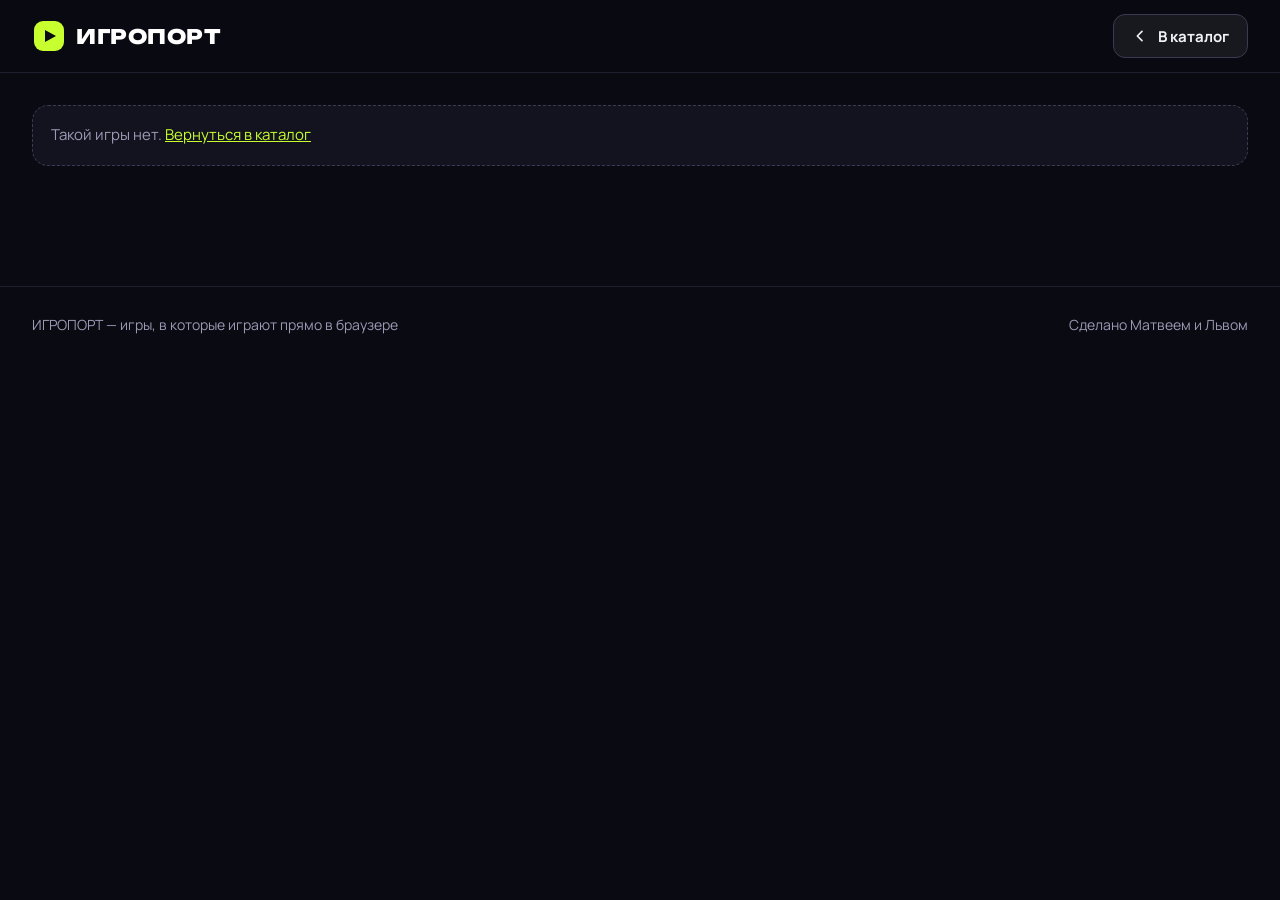
==== site/game.html @ 037b3f94 "Игропорт: MVP портала и скрипт настройки сервера Статичный портал по макету (каталог, поиск, фильтры" ====
<!doctype html>
<html lang="ru">
<head>
<meta charset="utf-8">
<meta name="viewport" content="width=device-width,initial-scale=1,viewport-fit=cover">
<meta name="theme-color" content="#0A0A12">
<title>Игра — Игропорт</title>
<link rel="icon" href="favicon.svg" type="image/svg+xml">
<link rel="preconnect" href="https://fonts.googleapis.com">
<link rel="preconnect" href="https://fonts.gstatic.com" crossorigin>
<link rel="stylesheet" href="https://fonts.googleapis.com/css2?family=Unbounded:wght@500;700;800&family=Manrope:wght@400;500;600;700;800&display=swap">
<link rel="stylesheet" href="css/style.css">
</head>
<body data-page="game">
<header class="top">
  <div class="wrap">
    <a class="logo" href="./"><svg width="34" height="34" viewBox="0 0 34 34" aria-hidden="true"><rect x="2" y="2" width="30" height="30" rx="9" fill="#C8FF2E"/><path d="M13 11l11 6-11 6z" fill="#0A0A12"/></svg>ИГРОПОРТ</a>
    <span class="grow"></span>
    <a class="btn ghost sm" href="./#catalog"><svg width="16" height="16" viewBox="0 0 24 24" fill="none" stroke="#F2F2F7" stroke-width="2.4" stroke-linecap="round" stroke-linejoin="round" aria-hidden="true"><path d="M15 5l-7 7 7 7"/></svg>В каталог</a>
  </div>
</header>
<main class="wrap game" id="game"></main>
<footer class="foot">
  <div class="wrap"><span>ИГРОПОРТ — игры, в которые играют прямо в браузере</span><span>Сделано Матвеем и Львом</span></div>
</footer>
<script src="js/art.js"></script>
<script src="js/app.js"></script>
</body>
</html>
---- site/css/style.css ----
:root{
  --bg:#0A0A12; --surface:#13131F; --surface2:#151522; --line:#23233A; --line2:#3A3A52;
  --text:#F2F2F7; --text2:#CFCFE0; --muted:#9A9AB5; --soft:#B4B4CC;
  --lime:#C8FF2E; --violet:#7C5CFF; --pink:#FF3D9A; --cyan:#2EE6FF;
  --ease:cubic-bezier(.2,.8,.2,1);
  --display:"Unbounded",system-ui,sans-serif; --body:"Manrope",system-ui,sans-serif;
}
*{box-sizing:border-box}
html{scroll-behavior:smooth}
body{margin:0;background:var(--bg);color:var(--text);font-family:var(--body);overflow-x:hidden;-webkit-font-smoothing:antialiased}
a{color:var(--lime)}
button{font:inherit}
.wrap{max-width:1280px;margin:0 auto;padding:0 32px}
@media (max-width:640px){.wrap{padding:0 16px}}

/* шапка */
.top{position:sticky;top:0;z-index:20;background:rgba(10,10,18,.82);backdrop-filter:blur(14px);-webkit-backdrop-filter:blur(14px);border-bottom:1px solid #1F1F30}
.top .wrap{display:flex;align-items:center;gap:28px;padding-top:14px;padding-bottom:14px}
.logo{display:flex;align-items:center;gap:10px;text-decoration:none;color:#fff;font-family:var(--display);font-weight:800;font-size:20px;letter-spacing:.5px}
.nav{display:flex;gap:22px;font-weight:600;font-size:15px}
.nav a{color:var(--soft);text-decoration:none;transition:color .2s}
.nav a:hover{color:#fff}
.grow{flex:1 1 auto}
.search{display:flex;align-items:center;gap:8px;background:var(--surface2);border:1px solid #262638;border-radius:12px;padding:0 14px;height:44px;width:260px}
.search input{background:transparent;border:none;outline:none;color:var(--text);font:inherit;font-size:15px;width:100%}
.sr{position:absolute;width:1px;height:1px;overflow:hidden;clip:rect(0 0 0 0)}
@media (max-width:820px){.nav,.search{display:none}}

/* кнопки */
.btn{display:inline-flex;align-items:center;justify-content:center;gap:10px;height:56px;padding:0 28px;border-radius:16px;border:none;background:var(--lime);color:var(--bg);text-decoration:none;font-weight:800;font-size:17px;cursor:pointer;transition:transform .2s,box-shadow .2s,background .2s}
.btn:hover{transform:translateY(-2px);box-shadow:0 10px 30px -8px rgba(200,255,46,.6)}
.btn:active{transform:none;transform:scale(.97)}
.btn.sm{height:44px;padding:0 18px;font-size:15px;border-radius:12px}
.btn.ghost{background:rgba(255,255,255,.06);border:1px solid var(--line2);color:var(--text);font-weight:700}
.btn.ghost:hover{background:rgba(255,255,255,.12);box-shadow:none}
.btn.icon{width:56px;padding:0}
.btn:focus-visible,.chip:focus-visible,.card:focus-visible,.dot:focus-visible{outline:3px solid var(--cyan);outline-offset:3px}

/* герой */
.hero{position:relative;height:580px;overflow:hidden;border-bottom:1px solid #1F1F30}
.hero-art{position:absolute;inset:0}
.hero-art svg{position:absolute;inset:0;width:100%;height:100%}
.hero-shade{position:absolute;inset:0;background:linear-gradient(90deg,rgba(10,10,18,.96) 0%,rgba(10,10,18,.7) 40%,rgba(10,10,18,0) 70%)}
.hero-in{position:relative;height:100%;display:flex;flex-direction:column;justify-content:center}
.hero-copy{display:flex;flex-direction:column;gap:18px;max-width:560px}
.badge{align-self:flex-start;font-size:12px;font-weight:800;letter-spacing:1.5px;text-transform:uppercase;color:var(--bg);padding:6px 12px;border-radius:999px}
.hero h1{margin:0;font-family:var(--display);font-weight:800;font-size:64px;line-height:1.02;letter-spacing:-1px}
.hero p{margin:0;font-size:19px;line-height:1.5;color:var(--text2)}
.tags{display:flex;gap:8px;flex-wrap:wrap}
.tag{font-size:13px;font-weight:600;color:var(--text2);border:1px solid var(--line2);padding:5px 12px;border-radius:999px}
.row{display:flex;gap:12px;flex-wrap:wrap;align-items:center}
.dots{position:absolute;left:0;right:0;bottom:26px}
.dots .wrap{display:flex;justify-content:flex-start;align-items:center;gap:4px;height:auto}
.dot{width:44px;height:44px;border:none;background:transparent;padding:0;cursor:pointer;display:flex;align-items:center}
.dot span{display:block;height:6px;width:14px;border-radius:3px;background:#4A4A66;transition:width .4s var(--ease),background .4s}
.dot.on span{width:40px;background:var(--lime)}
.ash{position:absolute;width:4px;height:4px;border-radius:50%;background:#FFB27A;opacity:0;animation:ash 7s linear infinite}
@media (max-width:820px){.hero{height:540px}.dots{bottom:12px}.hero h1{font-size:40px}.hero p{font-size:17px}.hero-shade{background:linear-gradient(0deg,rgba(10,10,18,.97) 30%,rgba(10,10,18,.2) 100%)}.hero-in{justify-content:flex-end;padding-bottom:84px}}

/* бегущая строка */
.ticker{background:var(--lime);color:var(--bg);overflow:hidden;white-space:nowrap;padding:12px 0;font-family:var(--display);font-weight:700;font-size:15px}
.ticker div{display:inline-flex;gap:40px;animation:marquee 28s linear infinite}

/* каталог */
.section{padding-top:72px;padding-bottom:40px;display:flex;flex-direction:column;gap:28px}
.head{display:flex;align-items:flex-end;justify-content:space-between;gap:20px;flex-wrap:wrap}
.kicker{font-size:13px;font-weight:700;letter-spacing:2px;color:var(--lime);text-transform:uppercase}
h2{margin:0;font-family:var(--display);font-weight:700;font-size:40px;letter-spacing:-.5px}
@media (max-width:640px){h2{font-size:28px}}
.chips{display:flex;gap:8px;flex-wrap:wrap}
.chip{height:44px;padding:0 18px;border-radius:999px;border:1px solid var(--line2);background:transparent;color:var(--text);font-weight:700;font-size:15px;cursor:pointer;transition:background .2s,color .2s,border-color .2s}
.chip:hover{border-color:var(--lime)}
.chip.on{background:var(--lime);color:var(--bg);border-color:var(--lime)}
.grid{display:grid;grid-template-columns:repeat(auto-fill,minmax(280px,1fr));gap:24px}
.card{display:flex;flex-direction:column;text-decoration:none;color:var(--text);background:var(--surface);border:1px solid var(--line);border-radius:22px;overflow:hidden;transition:transform .4s var(--ease),box-shadow .4s,border-color .4s;animation:rise .7s var(--ease) both}
.card:hover{transform:translateY(-10px) rotate(-.5deg);box-shadow:0 24px 60px -18px rgba(200,255,46,.4);border-color:var(--lime)}
.cov{position:relative;aspect-ratio:16/10;overflow:hidden}
.cov .art{position:absolute;inset:0;transition:transform .7s var(--ease)}
.cov svg{width:100%;height:100%;display:block}
.card:hover .art{transform:scale(1.08)}
.cov .badge{position:absolute;top:12px;left:12px}
.playchip{position:absolute;right:12px;bottom:12px;display:flex;align-items:center;gap:6px;background:var(--bg);color:var(--lime);font-weight:800;font-size:14px;padding:8px 14px;border-radius:999px;opacity:0;transform:translateY(10px);transition:opacity .3s,transform .3s}
.card:hover .playchip{opacity:1;transform:none}
@media (hover:none){.playchip{opacity:1;transform:none}}
.card-body{padding:18px 20px 20px;display:flex;flex-direction:column;gap:10px}
.card-title{display:flex;align-items:center;justify-content:space-between;gap:8px}
.card h3{margin:0;font-family:var(--display);font-weight:700;font-size:20px}
.card .genre{font-size:13px;color:var(--muted);font-weight:600}
.card p{margin:0;font-size:15px;line-height:1.5;color:var(--soft)}
.meta{display:flex;align-items:center;gap:12px;margin-top:4px;color:var(--muted);font-size:13px;font-weight:600}
.soon-art{width:100%;height:100%;display:flex;align-items:center;justify-content:center;background:repeating-linear-gradient(45deg,#161625 0 14px,#1B1B2E 14px 28px)}
.empty{color:var(--muted);font-size:16px;padding:24px 0}

/* авторам */
.authors{position:relative;overflow:hidden;border-radius:32px;background:var(--violet);padding:56px 48px;display:flex;flex-direction:column;gap:32px}
.authors h2{color:#fff;font-weight:800;font-size:44px;line-height:1.05}
.authors p{margin:0;font-size:18px;line-height:1.5;color:#F1ECFF;max-width:640px}
.authors .kicker{color:var(--bg)}
.steps{display:grid;grid-template-columns:repeat(auto-fit,minmax(220px,1fr));gap:16px;position:relative}
.step{background:var(--bg);border:1px solid #2A2A40;border-radius:20px;padding:22px;display:flex;flex-direction:column;gap:8px;transition:transform .3s,border-color .3s}
.step:hover{transform:translateY(-6px);border-color:var(--lime)}
.step b{font-family:var(--display);font-weight:800;font-size:28px;color:var(--lime)}
.step strong{font-size:18px}
.step span{font-size:15px;color:var(--soft);line-height:1.5}
.blob{position:absolute;right:-40px;bottom:-60px;opacity:.22;animation:spin 24s linear infinite}
.soon-msg{font-weight:700;color:#fff;min-height:1.5em}
@media (max-width:640px){.authors{padding:36px 22px;border-radius:24px}.authors h2{font-size:30px}}

.foot{border-top:1px solid #1F1F30;margin-top:40px}
.foot .wrap{padding-top:28px;padding-bottom:28px;display:flex;gap:20px;justify-content:space-between;flex-wrap:wrap;color:var(--muted);font-size:14px}

/* страница игры */
.game{padding-top:32px;padding-bottom:80px;display:flex;flex-direction:column;gap:36px}
.split{display:flex;flex-wrap:wrap;gap:32px;align-items:flex-start}
.split .main{flex:999 1 640px;min-width:0;display:flex;flex-direction:column;gap:16px}
.split .side{flex:1 1 320px;min-width:0;display:flex;flex-direction:column;gap:18px}
.player{position:relative;aspect-ratio:16/9;border-radius:24px;overflow:hidden;border:1px solid var(--line);background:#000}
.player iframe{position:absolute;inset:0;width:100%;height:100%;border:0;background:#000}
.player .art{position:absolute;inset:0}
.player .art svg{width:100%;height:100%;display:block}
.overlay{position:absolute;inset:0;display:flex;flex-direction:column;align-items:center;justify-content:center;gap:22px;animation:fade .5s ease both}
.overlay.dim{background:rgba(10,10,18,.35)}
.overlay.load{background:var(--bg)}
.bigplay{width:112px;height:112px;border-radius:50%;border:none;background:var(--lime);cursor:pointer;display:flex;align-items:center;justify-content:center;animation:ring 2.2s ease-out infinite;transition:transform .2s}
.bigplay:hover{transform:scale(1.06)}
.bar{width:260px;height:10px;border-radius:5px;background:#1F1F30;overflow:hidden}
.bar i{display:block;height:100%;width:0;background:var(--lime);border-radius:5px;animation:load 2.4s cubic-bezier(.4,0,.2,1) forwards}
.player:fullscreen{border-radius:0;border:0}
.player:-webkit-full-screen{border-radius:0;border:0;width:100%;height:100%}
.game h1{margin:0;font-family:var(--display);font-weight:800;font-size:56px;line-height:1;letter-spacing:-1px}
@media (max-width:640px){.game h1{font-size:38px}}
.lead{margin:0;font-size:17px;line-height:1.55;color:var(--text2)}
.facts{display:grid;grid-template-columns:repeat(2,minmax(0,1fr));gap:12px}
.fact{background:var(--surface);border:1px solid var(--line);border-radius:16px;padding:14px 16px;display:flex;flex-direction:column;gap:4px}
.fact span{font-size:13px;color:var(--muted)}
.fact b{font-weight:700}
.h2s{font-size:26px}
.feat{background:var(--surface);border:1px solid var(--line);border-radius:16px;padding:16px 18px;font-size:16px;transition:transform .3s,border-color .3s}
.feat:hover{transform:translateX(6px);border-color:var(--violet)}
.list{flex:1 1 420px;min-width:0;display:flex;flex-direction:column;gap:14px}
.fav.on{border-color:var(--pink)}
.fav.on svg{fill:var(--pink)}
.note{background:var(--surface);border:1px dashed var(--line2);border-radius:16px;padding:18px;color:var(--muted);font-size:15px;line-height:1.5}

.bob{animation:bob 3s ease-in-out infinite}
.sun{animation:pulse 4s ease-in-out infinite;transform-origin:center;transform-box:fill-box}
.glitch{animation:glitch 3.2s steps(1) infinite}
.slide{animation:slidein .8s var(--ease) both}
@keyframes rise{from{opacity:0;transform:translateY(30px)}to{opacity:1;transform:none}}
@keyframes marquee{from{transform:translateX(0)}to{transform:translateX(-50%)}}
@keyframes pulse{0%,100%{transform:scale(1);opacity:.95}50%{transform:scale(1.06);opacity:1}}
@keyframes ash{0%{opacity:0;transform:translate(0,0)}10%{opacity:.9}100%{opacity:0;transform:translate(-80px,-420px)}}
@keyframes glitch{0%,86%,100%{text-shadow:none;transform:none}88%{text-shadow:3px 0 var(--pink),-3px 0 var(--cyan);transform:translateX(2px)}92%{text-shadow:-3px 0 var(--pink),3px 0 var(--cyan);transform:translateX(-2px)}}
@keyframes slidein{from{opacity:0;transform:translateX(40px)}to{opacity:1;transform:none}}
@keyframes bob{0%,100%{transform:translateY(0)}50%{transform:translateY(-8px)}}
@keyframes ring{0%{box-shadow:0 0 0 0 rgba(200,255,46,.55)}100%{box-shadow:0 0 0 28px rgba(200,255,46,0)}}
@keyframes load{from{width:0}to{width:100%}}
@keyframes spin{to{transform:rotate(360deg)}}
@keyframes fade{from{opacity:0}to{opacity:1}}
@media (prefers-reduced-motion:reduce){*,*::before,*::after{animation:none !important;transition:none !important}.card,.slide{opacity:1}}
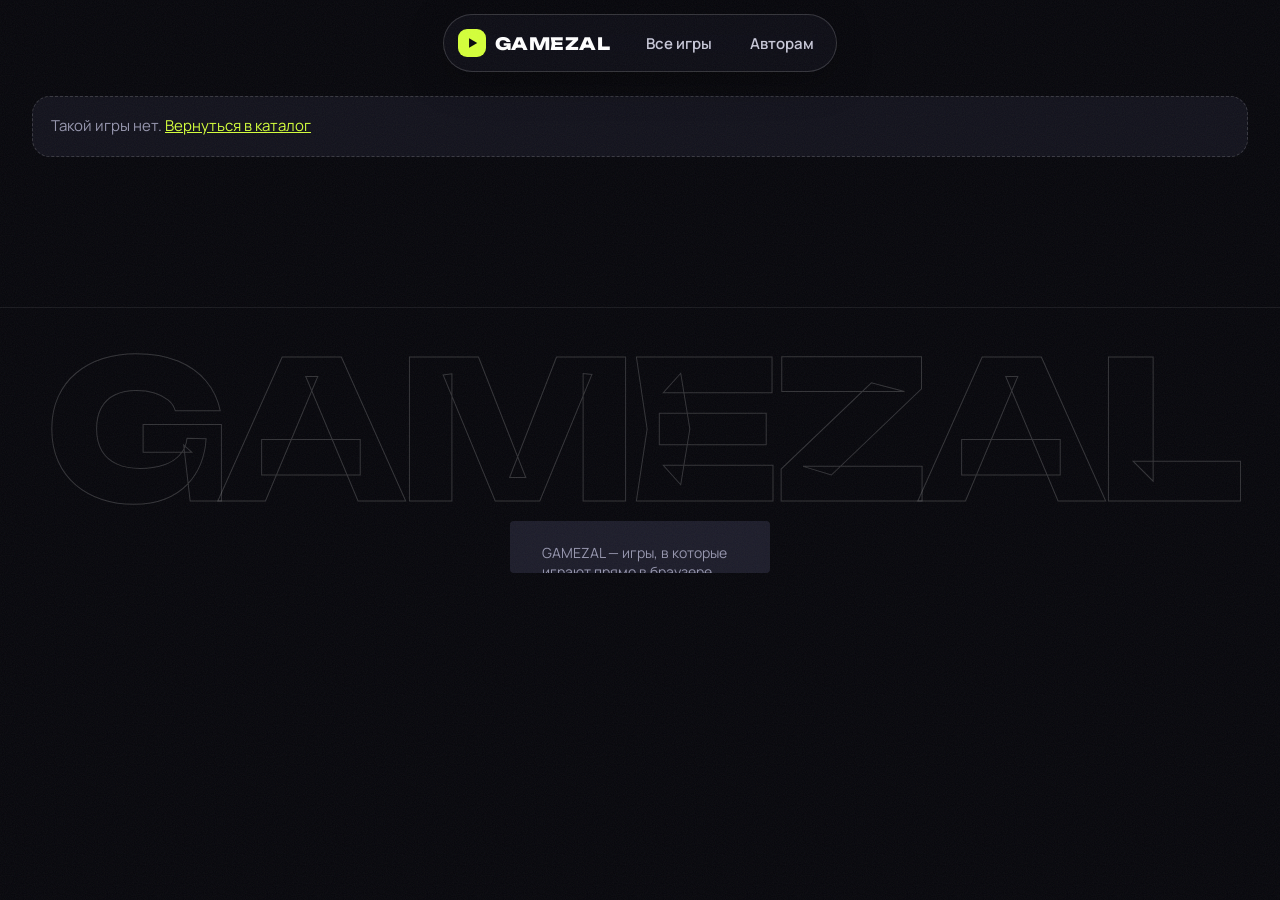
==== commit 7d7dbeb0: "Редизайн в стиле Higgsfield: видео-превью игр, бенто-каталог, бренд GAMEZAL Герой на весь экран с жи" ====
--- a/site/game.html
+++ b/site/game.html
@@ -3,8 +3,8 @@
 <head>
 <meta charset="utf-8">
 <meta name="viewport" content="width=device-width,initial-scale=1,viewport-fit=cover">
-<meta name="theme-color" content="#0A0A12">
-<title>Игра — Игропорт</title>
+<meta name="theme-color" content="#07070C">
+<title>Игра — GAMEZAL</title>
 <link rel="icon" href="favicon.svg" type="image/svg+xml">
 <link rel="preconnect" href="https://fonts.googleapis.com">
 <link rel="preconnect" href="https://fonts.gstatic.com" crossorigin>
@@ -12,16 +12,20 @@
 <link rel="stylesheet" href="css/style.css">
 </head>
 <body data-page="game">
-<header class="top">
+<div class="grain" aria-hidden="true"></div>
+<header class="top" id="top">
   <div class="wrap">
-    <a class="logo" href="./"><svg width="34" height="34" viewBox="0 0 34 34" aria-hidden="true"><rect x="2" y="2" width="30" height="30" rx="9" fill="#C8FF2E"/><path d="M13 11l11 6-11 6z" fill="#0A0A12"/></svg>ИГРОПОРТ</a>
-    <span class="grow"></span>
-    <a class="btn ghost sm" href="./#catalog"><svg width="16" height="16" viewBox="0 0 24 24" fill="none" stroke="#F2F2F7" stroke-width="2.4" stroke-linecap="round" stroke-linejoin="round" aria-hidden="true"><path d="M15 5l-7 7 7 7"/></svg>В каталог</a>
+    <nav class="pill" aria-label="Главное меню">
+      <a class="logo" href="./"><i><svg width="14" height="14" viewBox="0 0 24 24" aria-hidden="true"><path d="M7 4l14 8-14 8z" fill="#07070C"/></svg></i>GAMEZAL</a>
+      <a class="navlink" href="./#catalog">Все игры</a>
+      <a class="navlink opt" href="./#authors">Авторам</a>
+    </nav>
   </div>
 </header>
 <main class="wrap game" id="game"></main>
 <footer class="foot">
-  <div class="wrap"><span>ИГРОПОРТ — игры, в которые играют прямо в браузере</span><span>Сделано Матвеем и Львом</span></div>
+  <div class="big" aria-hidden="true">GAMEZAL</div>
+  <div class="wrap bar"><span>GAMEZAL — игры, в которые играют прямо в браузере</span><span>Сделано Матвеем и Львом</span></div>
 </footer>
 <script src="js/art.js"></script>
 <script src="js/app.js"></script>
--- a/site/css/style.css
+++ b/site/css/style.css
@@ -1,160 +1,212 @@
 :root{
-  --bg:#0A0A12; --surface:#13131F; --surface2:#151522; --line:#23233A; --line2:#3A3A52;
-  --text:#F2F2F7; --text2:#CFCFE0; --muted:#9A9AB5; --soft:#B4B4CC;
-  --lime:#C8FF2E; --violet:#7C5CFF; --pink:#FF3D9A; --cyan:#2EE6FF;
-  --ease:cubic-bezier(.2,.8,.2,1);
+  --bg:#07070C; --bg2:#0D0D16; --surface:#12121C; --line:rgba(255,255,255,.08); --line2:rgba(255,255,255,.16);
+  --text:#F4F4F8; --text2:#C9C9D9; --muted:#9696AE;
+  --lime:#D4FF3A; --violet:#8B6CFF; --pink:#FF4FA3; --cyan:#3CE8FF;
+  --ease:cubic-bezier(.16,1,.3,1);
   --display:"Unbounded",system-ui,sans-serif; --body:"Manrope",system-ui,sans-serif;
+  --r:28px;
 }
 *{box-sizing:border-box}
 html{scroll-behavior:smooth}
 body{margin:0;background:var(--bg);color:var(--text);font-family:var(--body);overflow-x:hidden;-webkit-font-smoothing:antialiased}
 a{color:var(--lime)}
 button{font:inherit}
-.wrap{max-width:1280px;margin:0 auto;padding:0 32px}
+img,video{display:block}
+.wrap{max-width:1320px;margin:0 auto;padding:0 32px}
 @media (max-width:640px){.wrap{padding:0 16px}}
-
-/* шапка */
-.top{position:sticky;top:0;z-index:20;background:rgba(10,10,18,.82);backdrop-filter:blur(14px);-webkit-backdrop-filter:blur(14px);border-bottom:1px solid #1F1F30}
-.top .wrap{display:flex;align-items:center;gap:28px;padding-top:14px;padding-bottom:14px}
-.logo{display:flex;align-items:center;gap:10px;text-decoration:none;color:#fff;font-family:var(--display);font-weight:800;font-size:20px;letter-spacing:.5px}
-.nav{display:flex;gap:22px;font-weight:600;font-size:15px}
-.nav a{color:var(--soft);text-decoration:none;transition:color .2s}
-.nav a:hover{color:#fff}
-.grow{flex:1 1 auto}
-.search{display:flex;align-items:center;gap:8px;background:var(--surface2);border:1px solid #262638;border-radius:12px;padding:0 14px;height:44px;width:260px}
-.search input{background:transparent;border:none;outline:none;color:var(--text);font:inherit;font-size:15px;width:100%}
 .sr{position:absolute;width:1px;height:1px;overflow:hidden;clip:rect(0 0 0 0)}
-@media (max-width:820px){.nav,.search{display:none}}
+:focus-visible{outline:3px solid var(--cyan);outline-offset:3px;border-radius:12px}
+
+/* зерно поверх всего — «киношная» фактура */
+.grain{position:fixed;inset:-50%;z-index:100;pointer-events:none;opacity:.06;
+  background-image:url("data:image/svg+xml,%3Csvg xmlns='http://www.w3.org/2000/svg' width='160' height='160'%3E%3Cfilter id='n'%3E%3CfeTurbulence type='fractalNoise' baseFrequency='.9' numOctaves='3' stitchTiles='stitch'/%3E%3C/filter%3E%3Crect width='100%25' height='100%25' filter='url(%23n)'/%3E%3C/svg%3E");
+  animation:grain 1s steps(4) infinite}
+
+/* шапка: стеклянная «пилюля» */
+.top{position:fixed;top:14px;left:0;right:0;z-index:50;pointer-events:none}
+.top .wrap{display:flex;justify-content:center}
+.pill{pointer-events:auto;display:flex;align-items:center;gap:6px;padding:6px;border-radius:999px;background:rgba(18,18,28,.62);border:1px solid var(--line2);backdrop-filter:blur(18px) saturate(1.4);-webkit-backdrop-filter:blur(18px) saturate(1.4);box-shadow:0 10px 40px -10px rgba(0,0,0,.6);transition:transform .5s var(--ease)}
+.top.hide .pill{transform:translateY(-120%)}
+.logo{display:flex;align-items:center;gap:9px;padding:0 14px 0 8px;height:44px;text-decoration:none;color:#fff;font-family:var(--display);font-weight:800;font-size:17px;letter-spacing:.5px}
+.logo i{width:28px;height:28px;border-radius:9px;background:var(--lime);display:grid;place-items:center}
+.navlink{height:44px;display:flex;align-items:center;padding:0 16px;border-radius:999px;color:var(--text2);text-decoration:none;font-weight:600;font-size:15px;transition:background .25s,color .25s}
+.navlink:hover{background:rgba(255,255,255,.08);color:#fff}
+.searchbtn{width:44px;height:44px;border-radius:999px;border:none;background:rgba(255,255,255,.08);display:grid;place-items:center;cursor:pointer;transition:background .25s}
+.searchbtn:hover{background:rgba(255,255,255,.16)}
+.cta-pill{height:44px;display:flex;align-items:center;padding:0 18px;border-radius:999px;background:var(--lime);color:#07070C;text-decoration:none;font-weight:800;font-size:15px}
+@media (max-width:720px){.navlink.opt{display:none}}
 
 /* кнопки */
-.btn{display:inline-flex;align-items:center;justify-content:center;gap:10px;height:56px;padding:0 28px;border-radius:16px;border:none;background:var(--lime);color:var(--bg);text-decoration:none;font-weight:800;font-size:17px;cursor:pointer;transition:transform .2s,box-shadow .2s,background .2s}
-.btn:hover{transform:translateY(-2px);box-shadow:0 10px 30px -8px rgba(200,255,46,.6)}
-.btn:active{transform:none;transform:scale(.97)}
-.btn.sm{height:44px;padding:0 18px;font-size:15px;border-radius:12px}
-.btn.ghost{background:rgba(255,255,255,.06);border:1px solid var(--line2);color:var(--text);font-weight:700}
-.btn.ghost:hover{background:rgba(255,255,255,.12);box-shadow:none}
-.btn.icon{width:56px;padding:0}
-.btn:focus-visible,.chip:focus-visible,.card:focus-visible,.dot:focus-visible{outline:3px solid var(--cyan);outline-offset:3px}
-
-/* герой */
-.hero{position:relative;height:580px;overflow:hidden;border-bottom:1px solid #1F1F30}
-.hero-art{position:absolute;inset:0}
-.hero-art svg{position:absolute;inset:0;width:100%;height:100%}
-.hero-shade{position:absolute;inset:0;background:linear-gradient(90deg,rgba(10,10,18,.96) 0%,rgba(10,10,18,.7) 40%,rgba(10,10,18,0) 70%)}
-.hero-in{position:relative;height:100%;display:flex;flex-direction:column;justify-content:center}
-.hero-copy{display:flex;flex-direction:column;gap:18px;max-width:560px}
-.badge{align-self:flex-start;font-size:12px;font-weight:800;letter-spacing:1.5px;text-transform:uppercase;color:var(--bg);padding:6px 12px;border-radius:999px}
-.hero h1{margin:0;font-family:var(--display);font-weight:800;font-size:64px;line-height:1.02;letter-spacing:-1px}
-.hero p{margin:0;font-size:19px;line-height:1.5;color:var(--text2)}
+.btn{position:relative;overflow:hidden;display:inline-flex;align-items:center;justify-content:center;gap:10px;height:58px;padding:0 30px;border-radius:999px;border:none;background:var(--lime);color:#07070C;text-decoration:none;font-weight:800;font-size:17px;cursor:pointer;transition:transform .35s var(--ease),box-shadow .35s}
+.btn::after{content:"";position:absolute;inset:0;background:linear-gradient(110deg,transparent 30%,rgba(255,255,255,.55) 50%,transparent 70%);transform:translateX(-120%);transition:transform .8s var(--ease)}
+.btn:hover{transform:translateY(-3px);box-shadow:0 18px 40px -12px rgba(212,255,58,.55)}
+.btn:hover::after{transform:translateX(120%)}
+.btn:active{transform:scale(.97)}
+.btn.ghost{background:rgba(255,255,255,.07);color:var(--text);border:1px solid var(--line2);backdrop-filter:blur(10px);-webkit-backdrop-filter:blur(10px)}
+.btn.ghost::after{display:none}
+.btn.ghost:hover{background:rgba(255,255,255,.13);box-shadow:none}
+.btn.sm{height:44px;padding:0 18px;font-size:15px}
+.btn.icon{width:58px;padding:0}
+
+/* герой: видео на весь экран */
+.hero{position:relative;height:100vh;height:100svh;min-height:620px;max-height:980px;overflow:hidden;isolation:isolate}
+.hero-media{position:absolute;inset:0;z-index:-2}
+.hero-media .layer{position:absolute;inset:0;opacity:0;transform:scale(1.08);transition:opacity 1.2s var(--ease),transform 7s linear}
+.hero-media .layer.on{opacity:1;transform:scale(1)}
+.hero-media video,.hero-media img,.hero-media svg{position:absolute;inset:0;width:100%;height:100%;object-fit:cover}
+.hero::before{content:"";position:absolute;inset:0;z-index:-1;background:
+  linear-gradient(90deg,rgba(7,7,12,.92) 0%,rgba(7,7,12,.55) 45%,rgba(7,7,12,.1) 75%),
+  linear-gradient(0deg,var(--bg) 0%,rgba(7,7,12,0) 35%)}
+.hero-in{height:100%;display:flex;flex-direction:column;justify-content:flex-end;padding-bottom:120px}
+.hero-copy{max-width:720px;display:flex;flex-direction:column;gap:22px}
+.eyebrow{display:inline-flex;align-items:center;gap:10px;align-self:flex-start;height:34px;padding:0 14px;border-radius:999px;background:rgba(255,255,255,.08);border:1px solid var(--line2);backdrop-filter:blur(10px);-webkit-backdrop-filter:blur(10px);font-size:13px;font-weight:700;letter-spacing:.5px}
+.eyebrow b{width:8px;height:8px;border-radius:50%;background:var(--lime);box-shadow:0 0 0 0 rgba(212,255,58,.7);animation:live 1.8s infinite}
+.hero h1{margin:0;font-family:var(--display);font-weight:800;font-size:clamp(44px,7.4vw,104px);line-height:.95;letter-spacing:-.03em}
+.hero h1 .w{display:inline-block;overflow:hidden;vertical-align:top;padding-bottom:.08em}
+.hero h1 .w span{display:inline-block;transform:translateY(105%);animation:wordup .9s var(--ease) forwards}
+.hero p{margin:0;font-size:clamp(17px,1.6vw,20px);line-height:1.5;color:var(--text2);max-width:560px}
+.row{display:flex;gap:12px;flex-wrap:wrap;align-items:center}
 .tags{display:flex;gap:8px;flex-wrap:wrap}
-.tag{font-size:13px;font-weight:600;color:var(--text2);border:1px solid var(--line2);padding:5px 12px;border-radius:999px}
-.row{display:flex;gap:12px;flex-wrap:wrap;align-items:center}
-.dots{position:absolute;left:0;right:0;bottom:26px}
-.dots .wrap{display:flex;justify-content:flex-start;align-items:center;gap:4px;height:auto}
-.dot{width:44px;height:44px;border:none;background:transparent;padding:0;cursor:pointer;display:flex;align-items:center}
-.dot span{display:block;height:6px;width:14px;border-radius:3px;background:#4A4A66;transition:width .4s var(--ease),background .4s}
-.dot.on span{width:40px;background:var(--lime)}
-.ash{position:absolute;width:4px;height:4px;border-radius:50%;background:#FFB27A;opacity:0;animation:ash 7s linear infinite}
-@media (max-width:820px){.hero{height:540px}.dots{bottom:12px}.hero h1{font-size:40px}.hero p{font-size:17px}.hero-shade{background:linear-gradient(0deg,rgba(10,10,18,.97) 30%,rgba(10,10,18,.2) 100%)}.hero-in{justify-content:flex-end;padding-bottom:84px}}
+.tag{font-size:13px;font-weight:600;color:var(--text2);border:1px solid var(--line2);padding:6px 12px;border-radius:999px;background:rgba(7,7,12,.35)}
+.fadeup{opacity:0;transform:translateY(18px);animation:fadeup .9s var(--ease) forwards}
+.hero-thumbs{position:absolute;right:32px;bottom:110px;display:flex;flex-direction:column;gap:10px;z-index:2}
+.thumb{position:relative;width:184px;height:104px;border-radius:16px;overflow:hidden;border:1px solid var(--line2);background:var(--surface);cursor:pointer;padding:0;opacity:.6;transition:opacity .4s,transform .4s var(--ease),border-color .4s}
+.thumb:hover{opacity:.9;transform:translateX(-6px)}
+.thumb.on{opacity:1;border-color:var(--lime)}
+.thumb img{width:100%;height:100%;object-fit:cover}
+.thumb span{position:absolute;left:0;right:0;bottom:0;padding:18px 10px 8px;text-align:left;font-weight:800;font-size:13px;background:linear-gradient(0deg,rgba(7,7,12,.92),rgba(7,7,12,0))}
+.thumb i{position:absolute;left:0;bottom:0;height:3px;width:0;background:var(--lime)}
+.thumb.on i{animation:progress var(--slide,7s) linear forwards}
+.scrollcue{position:absolute;left:50%;bottom:28px;transform:translateX(-50%);width:26px;height:42px;border-radius:14px;border:2px solid var(--line2)}
+.scrollcue::after{content:"";position:absolute;left:50%;top:8px;width:4px;height:8px;margin-left:-2px;border-radius:2px;background:var(--lime);animation:cue 1.8s var(--ease) infinite}
+@media (max-width:980px){.hero-thumbs{left:16px;right:16px;bottom:24px;flex-direction:row}.thumb{flex:1;height:64px;width:auto}.thumb span{font-size:11px}.hero-in{padding-bottom:110px}.scrollcue{display:none}}
+@media (max-width:640px){.hero{min-height:640px}.hero::before{background:linear-gradient(0deg,var(--bg) 8%,rgba(7,7,12,.75) 50%,rgba(7,7,12,.25) 100%)}}
 
 /* бегущая строка */
-.ticker{background:var(--lime);color:var(--bg);overflow:hidden;white-space:nowrap;padding:12px 0;font-family:var(--display);font-weight:700;font-size:15px}
-.ticker div{display:inline-flex;gap:40px;animation:marquee 28s linear infinite}
-
-/* каталог */
-.section{padding-top:72px;padding-bottom:40px;display:flex;flex-direction:column;gap:28px}
-.head{display:flex;align-items:flex-end;justify-content:space-between;gap:20px;flex-wrap:wrap}
-.kicker{font-size:13px;font-weight:700;letter-spacing:2px;color:var(--lime);text-transform:uppercase}
-h2{margin:0;font-family:var(--display);font-weight:700;font-size:40px;letter-spacing:-.5px}
-@media (max-width:640px){h2{font-size:28px}}
-.chips{display:flex;gap:8px;flex-wrap:wrap}
-.chip{height:44px;padding:0 18px;border-radius:999px;border:1px solid var(--line2);background:transparent;color:var(--text);font-weight:700;font-size:15px;cursor:pointer;transition:background .2s,color .2s,border-color .2s}
-.chip:hover{border-color:var(--lime)}
-.chip.on{background:var(--lime);color:var(--bg);border-color:var(--lime)}
-.grid{display:grid;grid-template-columns:repeat(auto-fill,minmax(280px,1fr));gap:24px}
-.card{display:flex;flex-direction:column;text-decoration:none;color:var(--text);background:var(--surface);border:1px solid var(--line);border-radius:22px;overflow:hidden;transition:transform .4s var(--ease),box-shadow .4s,border-color .4s;animation:rise .7s var(--ease) both}
-.card:hover{transform:translateY(-10px) rotate(-.5deg);box-shadow:0 24px 60px -18px rgba(200,255,46,.4);border-color:var(--lime)}
-.cov{position:relative;aspect-ratio:16/10;overflow:hidden}
-.cov .art{position:absolute;inset:0;transition:transform .7s var(--ease)}
-.cov svg{width:100%;height:100%;display:block}
-.card:hover .art{transform:scale(1.08)}
-.cov .badge{position:absolute;top:12px;left:12px}
-.playchip{position:absolute;right:12px;bottom:12px;display:flex;align-items:center;gap:6px;background:var(--bg);color:var(--lime);font-weight:800;font-size:14px;padding:8px 14px;border-radius:999px;opacity:0;transform:translateY(10px);transition:opacity .3s,transform .3s}
-.card:hover .playchip{opacity:1;transform:none}
-@media (hover:none){.playchip{opacity:1;transform:none}}
-.card-body{padding:18px 20px 20px;display:flex;flex-direction:column;gap:10px}
-.card-title{display:flex;align-items:center;justify-content:space-between;gap:8px}
-.card h3{margin:0;font-family:var(--display);font-weight:700;font-size:20px}
-.card .genre{font-size:13px;color:var(--muted);font-weight:600}
-.card p{margin:0;font-size:15px;line-height:1.5;color:var(--soft)}
-.meta{display:flex;align-items:center;gap:12px;margin-top:4px;color:var(--muted);font-size:13px;font-weight:600}
-.soon-art{width:100%;height:100%;display:flex;align-items:center;justify-content:center;background:repeating-linear-gradient(45deg,#161625 0 14px,#1B1B2E 14px 28px)}
-.empty{color:var(--muted);font-size:16px;padding:24px 0}
+.ticker{position:relative;overflow:hidden;white-space:nowrap;padding:18px 0;border-top:1px solid var(--line);border-bottom:1px solid var(--line);font-family:var(--display);font-weight:700;font-size:clamp(18px,2.4vw,30px);letter-spacing:-.01em}
+.ticker div{display:inline-flex;gap:44px;animation:marquee 34s linear infinite;align-items:center}
+.ticker em{font-style:normal;color:var(--lime)}
+.ticker .out{color:transparent;-webkit-text-stroke:1px rgba(255,255,255,.45)}
+
+/* секции */
+.section{padding-top:110px;padding-bottom:20px;display:flex;flex-direction:column;gap:36px}
+.head{display:flex;align-items:flex-end;justify-content:space-between;gap:24px;flex-wrap:wrap}
+.kicker{display:inline-flex;align-items:center;gap:8px;font-size:13px;font-weight:800;letter-spacing:2px;color:var(--lime);text-transform:uppercase}
+.kicker::before{content:"";width:22px;height:2px;background:currentColor}
+h2{margin:8px 0 0;font-family:var(--display);font-weight:800;font-size:clamp(34px,5vw,64px);line-height:1;letter-spacing:-.03em}
+.chips{display:flex;gap:6px;flex-wrap:wrap;padding:6px;border-radius:999px;background:var(--bg2);border:1px solid var(--line)}
+.chip{height:44px;padding:0 18px;border-radius:999px;border:none;background:transparent;color:var(--text2);font-weight:700;font-size:15px;cursor:pointer;transition:background .3s,color .3s}
+.chip:hover{color:#fff}
+.chip.on{background:var(--lime);color:#07070C}
+.searchbar{display:flex;align-items:center;gap:10px;height:52px;padding:0 18px;border-radius:999px;background:var(--bg2);border:1px solid var(--line);min-width:min(320px,100%)}
+.searchbar input{flex:1;background:transparent;border:none;outline:none;color:var(--text);font:inherit;font-size:16px}
+
+/* бенто-сетка карточек */
+.bento{display:grid;grid-template-columns:repeat(4,minmax(0,1fr));grid-auto-rows:250px;gap:18px}
+.bento .card:first-child{grid-column:span 2;grid-row:span 2}
+@media (max-width:1100px){.bento{grid-template-columns:repeat(2,minmax(0,1fr))}}
+@media (max-width:640px){.bento{grid-template-columns:1fr;grid-auto-rows:240px}.bento .card:first-child{grid-column:auto;grid-row:span 1;}}
+.card{--mx:50%;--my:50%;position:relative;display:block;border-radius:var(--r);overflow:hidden;text-decoration:none;color:var(--text);background:var(--surface);border:1px solid var(--line);isolation:isolate;transition:transform .6s var(--ease),border-color .4s}
+.card:hover{transform:translateY(-6px)}
+.card .media{position:absolute;inset:0;z-index:-2;transition:transform 1.2s var(--ease)}
+.card:hover .media{transform:scale(1.06)}
+.card .media img,.card .media video,.card .media svg,.card .media .soon-art{position:absolute;inset:0;width:100%;height:100%;object-fit:cover}
+.card .media video{opacity:0;transition:opacity .6s}
+.card.playing .media video{opacity:1}
+.card::before{content:"";position:absolute;inset:0;z-index:-1;background:linear-gradient(0deg,rgba(7,7,12,.95) 0%,rgba(7,7,12,.35) 45%,rgba(7,7,12,0) 70%)}
+.card::after{content:"";position:absolute;inset:0;border-radius:inherit;pointer-events:none;opacity:0;transition:opacity .4s;
+  background:radial-gradient(420px circle at var(--mx) var(--my),rgba(212,255,58,.16),transparent 45%);
+  box-shadow:inset 0 0 0 1px rgba(212,255,58,.0)}
+.card:hover::after{opacity:1}
+.card:hover{border-color:rgba(212,255,58,.45)}
+.card .info{position:absolute;left:0;right:0;bottom:0;padding:20px 22px;display:flex;flex-direction:column;gap:8px}
+.card h3{margin:0;font-family:var(--display);font-weight:800;font-size:22px;letter-spacing:-.01em}
+.bento .card:first-child h3{font-size:clamp(28px,3.2vw,44px)}
+.bento .card:not(:first-child) p{display:-webkit-box;-webkit-line-clamp:2;-webkit-box-orient:vertical;overflow:hidden;font-size:14px}
+.bento .card:not(:first-child) .meta .dev{display:none}
+.card p{margin:0;font-size:15px;line-height:1.45;color:var(--text2);max-width:520px}
+.card .meta{display:flex;gap:8px;align-items:center;flex-wrap:wrap;font-size:13px;color:var(--muted);font-weight:600}
+.badge{display:inline-flex;align-items:center;height:28px;padding:0 11px;border-radius:999px;font-size:12px;font-weight:800;letter-spacing:1px;text-transform:uppercase;color:#07070C}
+.card .badge{position:absolute;top:16px;left:16px}
+.card .go{position:absolute;top:14px;right:14px;width:46px;height:46px;border-radius:50%;background:var(--lime);display:grid;place-items:center;transform:scale(.6) rotate(-45deg);opacity:0;transition:transform .5s var(--ease),opacity .4s}
+.card:hover .go{transform:none;opacity:1}
+@media (hover:none){.card .go{transform:none;opacity:1}}
+.card.soon{border-style:dashed;border-color:var(--line2)}
+@media (min-width:1101px){.bento .card.soon{grid-column:span 2}}
+.soon-art{display:grid;place-items:start center;padding-top:36px;background:radial-gradient(circle at 50% 40%,rgba(139,108,255,.25),transparent 60%),repeating-linear-gradient(45deg,#11111B 0 14px,#151522 14px 28px)}
+.soon-art svg{position:static !important;width:72px !important;height:72px !important;animation:floaty 4s ease-in-out infinite}
+.empty{color:var(--muted);font-size:17px;padding:30px 0}
 
 /* авторам */
-.authors{position:relative;overflow:hidden;border-radius:32px;background:var(--violet);padding:56px 48px;display:flex;flex-direction:column;gap:32px}
-.authors h2{color:#fff;font-weight:800;font-size:44px;line-height:1.05}
-.authors p{margin:0;font-size:18px;line-height:1.5;color:#F1ECFF;max-width:640px}
-.authors .kicker{color:var(--bg)}
-.steps{display:grid;grid-template-columns:repeat(auto-fit,minmax(220px,1fr));gap:16px;position:relative}
-.step{background:var(--bg);border:1px solid #2A2A40;border-radius:20px;padding:22px;display:flex;flex-direction:column;gap:8px;transition:transform .3s,border-color .3s}
-.step:hover{transform:translateY(-6px);border-color:var(--lime)}
-.step b{font-family:var(--display);font-weight:800;font-size:28px;color:var(--lime)}
-.step strong{font-size:18px}
-.step span{font-size:15px;color:var(--soft);line-height:1.5}
-.blob{position:absolute;right:-40px;bottom:-60px;opacity:.22;animation:spin 24s linear infinite}
+.authors{position:relative;overflow:hidden;border-radius:36px;padding:72px 56px;background:var(--violet);isolation:isolate;display:grid;grid-template-columns:1.1fr 1fr;gap:48px;align-items:center}
+.authors::before{content:"";position:absolute;width:620px;height:620px;right:-160px;top:-220px;border-radius:50%;background:var(--lime);opacity:.9;z-index:-1;filter:blur(2px);animation:floaty 9s ease-in-out infinite}
+.authors::after{content:"";position:absolute;width:300px;height:300px;left:-80px;bottom:-140px;border-radius:50%;background:var(--pink);opacity:.55;z-index:-1;animation:floaty 7s ease-in-out infinite reverse}
+.authors h2{color:#fff}
+.authors p{margin:18px 0 0;font-size:19px;line-height:1.5;color:#F1ECFF;max-width:520px}
+.authors .kicker{color:#07070C}
+.steps{display:flex;flex-direction:column;gap:12px}
+.step{display:flex;gap:18px;align-items:center;padding:20px 22px;border-radius:22px;background:rgba(7,7,12,.86);backdrop-filter:blur(10px);-webkit-backdrop-filter:blur(10px);border:1px solid rgba(255,255,255,.1);transition:transform .5s var(--ease)}
+.step:hover{transform:translateX(-8px)}
+.step b{font-family:var(--display);font-weight:800;font-size:30px;color:var(--lime);min-width:52px}
+.step strong{display:block;font-size:18px;margin-bottom:4px}
+.step span{font-size:15px;color:var(--text2);line-height:1.45}
 .soon-msg{font-weight:700;color:#fff;min-height:1.5em}
-@media (max-width:640px){.authors{padding:36px 22px;border-radius:24px}.authors h2{font-size:30px}}
-
-.foot{border-top:1px solid #1F1F30;margin-top:40px}
-.foot .wrap{padding-top:28px;padding-bottom:28px;display:flex;gap:20px;justify-content:space-between;flex-wrap:wrap;color:var(--muted);font-size:14px}
+@media (max-width:900px){.authors{grid-template-columns:1fr;padding:44px 24px;border-radius:28px}}
+
+.foot{margin-top:110px;border-top:1px solid var(--line)}
+.foot .big{font-family:var(--display);font-weight:800;font-size:clamp(56px,15vw,220px);line-height:.85;letter-spacing:-.05em;color:transparent;-webkit-text-stroke:1px rgba(255,255,255,.18);text-align:center;padding:40px 0 10px;user-select:none;white-space:nowrap;overflow:hidden}
+.foot .bar{padding-top:22px;padding-bottom:30px;display:flex;gap:20px;justify-content:space-between;flex-wrap:wrap;color:var(--muted);font-size:14px}
+
+/* появление при прокрутке */
+[data-reveal]{opacity:0;transform:translateY(40px);transition:opacity 1s var(--ease),transform 1s var(--ease);transition-delay:var(--d,0s)}
+[data-reveal].in{opacity:1;transform:none}
 
 /* страница игры */
-.game{padding-top:32px;padding-bottom:80px;display:flex;flex-direction:column;gap:36px}
-.split{display:flex;flex-wrap:wrap;gap:32px;align-items:flex-start}
+.game{padding-top:96px;padding-bottom:40px;display:flex;flex-direction:column;gap:40px}
+.split{display:flex;flex-wrap:wrap;gap:36px;align-items:flex-start}
 .split .main{flex:999 1 640px;min-width:0;display:flex;flex-direction:column;gap:16px}
 .split .side{flex:1 1 320px;min-width:0;display:flex;flex-direction:column;gap:18px}
-.player{position:relative;aspect-ratio:16/9;border-radius:24px;overflow:hidden;border:1px solid var(--line);background:#000}
-.player iframe{position:absolute;inset:0;width:100%;height:100%;border:0;background:#000}
-.player .art{position:absolute;inset:0}
-.player .art svg{width:100%;height:100%;display:block}
-.overlay{position:absolute;inset:0;display:flex;flex-direction:column;align-items:center;justify-content:center;gap:22px;animation:fade .5s ease both}
-.overlay.dim{background:rgba(10,10,18,.35)}
+.player{position:relative;aspect-ratio:16/9;border-radius:var(--r);overflow:hidden;border:1px solid var(--line2);background:#000;box-shadow:0 40px 120px -40px rgba(212,255,58,.25)}
+.player iframe{position:absolute;inset:0;width:100%;height:100%;border:0;background:#000;transition:opacity .6s}
+.player .media{position:absolute;inset:0}
+.player .media video,.player .media img,.player .media svg{width:100%;height:100%;object-fit:cover}
+.overlay{position:absolute;inset:0;display:flex;flex-direction:column;align-items:center;justify-content:center;gap:22px;animation:fadein .5s ease both}
+.overlay.dim{background:radial-gradient(circle,rgba(7,7,12,.2),rgba(7,7,12,.7))}
 .overlay.load{background:var(--bg)}
-.bigplay{width:112px;height:112px;border-radius:50%;border:none;background:var(--lime);cursor:pointer;display:flex;align-items:center;justify-content:center;animation:ring 2.2s ease-out infinite;transition:transform .2s}
-.bigplay:hover{transform:scale(1.06)}
-.bar{width:260px;height:10px;border-radius:5px;background:#1F1F30;overflow:hidden}
-.bar i{display:block;height:100%;width:0;background:var(--lime);border-radius:5px;animation:load 2.4s cubic-bezier(.4,0,.2,1) forwards}
+.bigplay{width:116px;height:116px;border-radius:50%;border:none;background:var(--lime);cursor:pointer;display:grid;place-items:center;animation:ring 2.2s ease-out infinite;transition:transform .35s var(--ease)}
+.bigplay:hover{transform:scale(1.08)}
+.bar{width:260px;height:8px;border-radius:4px;background:#1C1C2A;overflow:hidden}
+.bar i{display:block;height:100%;width:0;background:var(--lime);border-radius:4px;animation:load 1.8s cubic-bezier(.4,0,.2,1) forwards}
 .player:fullscreen{border-radius:0;border:0}
 .player:-webkit-full-screen{border-radius:0;border:0;width:100%;height:100%}
-.game h1{margin:0;font-family:var(--display);font-weight:800;font-size:56px;line-height:1;letter-spacing:-1px}
-@media (max-width:640px){.game h1{font-size:38px}}
-.lead{margin:0;font-size:17px;line-height:1.55;color:var(--text2)}
-.facts{display:grid;grid-template-columns:repeat(2,minmax(0,1fr));gap:12px}
-.fact{background:var(--surface);border:1px solid var(--line);border-radius:16px;padding:14px 16px;display:flex;flex-direction:column;gap:4px}
+.game h1{margin:0;overflow-wrap:anywhere;font-family:var(--display);font-weight:800;font-size:clamp(36px,3.6vw,56px);line-height:.95;letter-spacing:-.03em}
+.lead{margin:0;font-size:18px;line-height:1.55;color:var(--text2)}
+.facts{display:grid;grid-template-columns:repeat(2,minmax(0,1fr));gap:10px}
+.fact{background:var(--surface);border:1px solid var(--line);border-radius:18px;padding:14px 16px;display:flex;flex-direction:column;gap:4px}
 .fact span{font-size:13px;color:var(--muted)}
 .fact b{font-weight:700}
-.h2s{font-size:26px}
-.feat{background:var(--surface);border:1px solid var(--line);border-radius:16px;padding:16px 18px;font-size:16px;transition:transform .3s,border-color .3s}
-.feat:hover{transform:translateX(6px);border-color:var(--violet)}
-.list{flex:1 1 420px;min-width:0;display:flex;flex-direction:column;gap:14px}
+.h2s{font-size:clamp(26px,3vw,36px);margin:0 0 6px}
+.feat{display:flex;gap:14px;align-items:flex-start;background:var(--surface);border:1px solid var(--line);border-radius:18px;padding:18px 20px;font-size:16px;line-height:1.45;transition:transform .5s var(--ease),border-color .4s}
+.feat::before{content:"";flex:0 0 10px;height:10px;margin-top:6px;border-radius:3px;background:var(--lime);transform:rotate(45deg)}
+.feat:hover{transform:translateX(8px);border-color:rgba(139,108,255,.6)}
+.list{flex:1 1 420px;min-width:0;display:flex;flex-direction:column;gap:12px}
 .fav.on{border-color:var(--pink)}
 .fav.on svg{fill:var(--pink)}
-.note{background:var(--surface);border:1px dashed var(--line2);border-radius:16px;padding:18px;color:var(--muted);font-size:15px;line-height:1.5}
-
-.bob{animation:bob 3s ease-in-out infinite}
+.note{background:var(--surface);border:1px dashed var(--line2);border-radius:18px;padding:18px;color:var(--muted);font-size:15px;line-height:1.5}
+.back{position:fixed;top:14px;left:0;right:0;z-index:50;pointer-events:none}
+
+@keyframes grain{0%{transform:translate(0,0)}25%{transform:translate(-5%,3%)}50%{transform:translate(4%,-4%)}75%{transform:translate(-3%,-2%)}100%{transform:translate(2%,5%)}}
+@keyframes wordup{to{transform:none}}
+@keyframes fadeup{to{opacity:1;transform:none}}
+@keyframes fadein{from{opacity:0}to{opacity:1}}
+@keyframes marquee{from{transform:translateX(0)}to{transform:translateX(-50%)}}
+@keyframes live{0%{box-shadow:0 0 0 0 rgba(212,255,58,.7)}100%{box-shadow:0 0 0 10px rgba(212,255,58,0)}}
+@keyframes progress{to{width:100%}}
+@keyframes cue{0%{transform:translateY(0);opacity:1}70%{transform:translateY(14px);opacity:0}100%{opacity:0}}
+@keyframes floaty{0%,100%{transform:translate(0,0)}50%{transform:translate(-14px,18px)}}
+@keyframes ring{0%{box-shadow:0 0 0 0 rgba(212,255,58,.55)}100%{box-shadow:0 0 0 30px rgba(212,255,58,0)}}
+@keyframes load{to{width:100%}}
+@keyframes pulse{0%,100%{transform:scale(1)}50%{transform:scale(1.06)}}
 .sun{animation:pulse 4s ease-in-out infinite;transform-origin:center;transform-box:fill-box}
-.glitch{animation:glitch 3.2s steps(1) infinite}
-.slide{animation:slidein .8s var(--ease) both}
-@keyframes rise{from{opacity:0;transform:translateY(30px)}to{opacity:1;transform:none}}
-@keyframes marquee{from{transform:translateX(0)}to{transform:translateX(-50%)}}
-@keyframes pulse{0%,100%{transform:scale(1);opacity:.95}50%{transform:scale(1.06);opacity:1}}
-@keyframes ash{0%{opacity:0;transform:translate(0,0)}10%{opacity:.9}100%{opacity:0;transform:translate(-80px,-420px)}}
-@keyframes glitch{0%,86%,100%{text-shadow:none;transform:none}88%{text-shadow:3px 0 var(--pink),-3px 0 var(--cyan);transform:translateX(2px)}92%{text-shadow:-3px 0 var(--pink),3px 0 var(--cyan);transform:translateX(-2px)}}
-@keyframes slidein{from{opacity:0;transform:translateX(40px)}to{opacity:1;transform:none}}
-@keyframes bob{0%,100%{transform:translateY(0)}50%{transform:translateY(-8px)}}
-@keyframes ring{0%{box-shadow:0 0 0 0 rgba(200,255,46,.55)}100%{box-shadow:0 0 0 28px rgba(200,255,46,0)}}
-@keyframes load{from{width:0}to{width:100%}}
-@keyframes spin{to{transform:rotate(360deg)}}
-@keyframes fade{from{opacity:0}to{opacity:1}}
-@media (prefers-reduced-motion:reduce){*,*::before,*::after{animation:none !important;transition:none !important}.card,.slide{opacity:1}}
+.bob{animation:floaty 3s ease-in-out infinite}
+@media (prefers-reduced-motion:reduce){*,*::before,*::after{animation:none !important;transition:none !important}[data-reveal],.fadeup{opacity:1;transform:none}.hero h1 .w span{transform:none}.grain{display:none}}
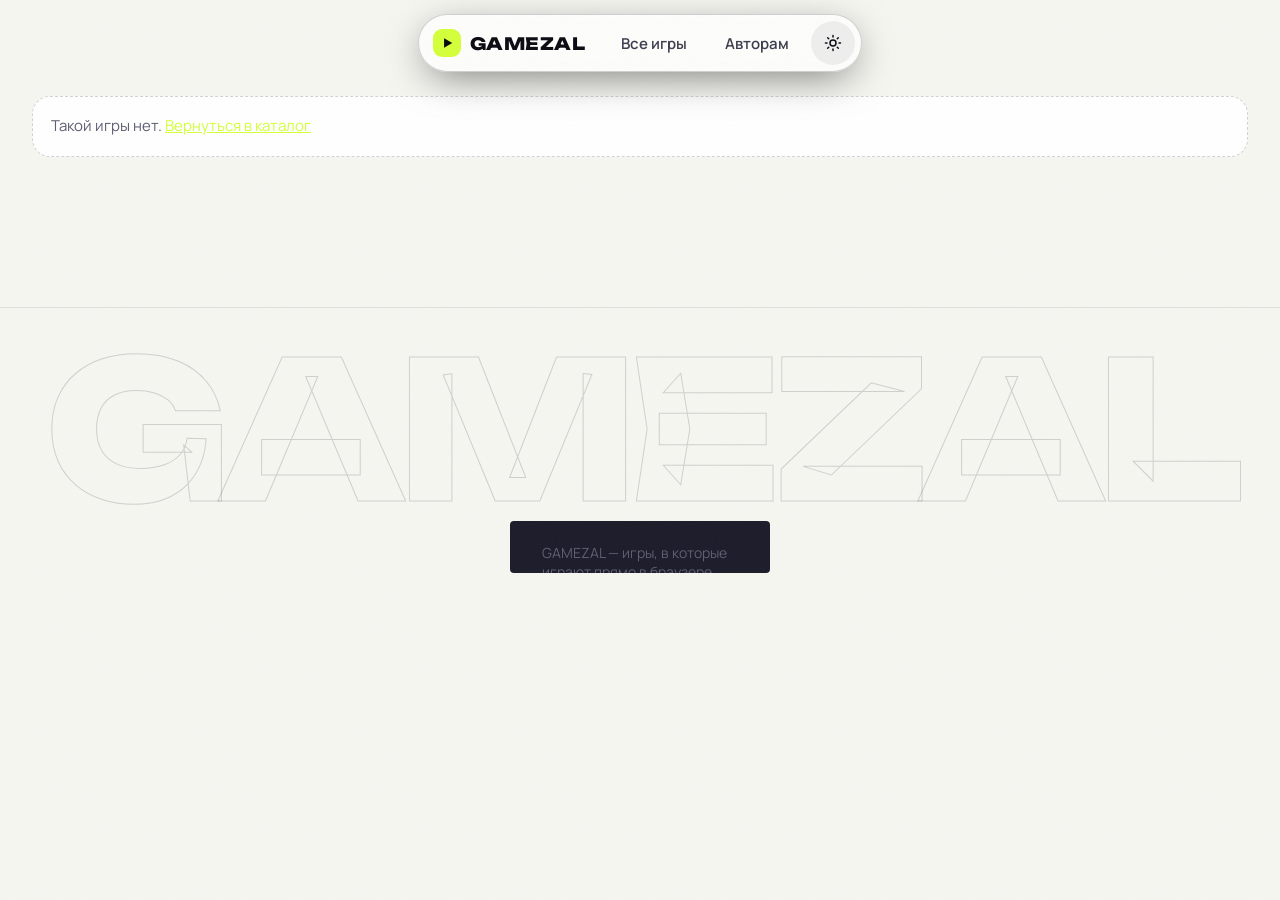
==== commit 02ca4de6: "Светлая тема с переключателем в шапке По умолчанию тема как в системе, выбор запоминается. Поверх ви" ====
--- a/site/game.html
+++ b/site/game.html
@@ -9,6 +9,7 @@
 <link rel="preconnect" href="https://fonts.googleapis.com">
 <link rel="preconnect" href="https://fonts.gstatic.com" crossorigin>
 <link rel="stylesheet" href="https://fonts.googleapis.com/css2?family=Unbounded:wght@500;700;800&family=Manrope:wght@400;500;600;700;800&display=swap">
+<script>try{var t=localStorage.getItem("gz_theme");if(t)document.documentElement.dataset.theme=t}catch(e){}</script>
 <link rel="stylesheet" href="css/style.css">
 </head>
 <body data-page="game">
@@ -19,6 +20,7 @@
       <a class="logo" href="./"><i><svg width="14" height="14" viewBox="0 0 24 24" aria-hidden="true"><path d="M7 4l14 8-14 8z" fill="#07070C"/></svg></i>GAMEZAL</a>
       <a class="navlink" href="./#catalog">Все игры</a>
       <a class="navlink opt" href="./#authors">Авторам</a>
+<button class="searchbtn themebtn" id="themebtn" type="button" aria-label="Сменить тему"><svg class="i-moon" width="18" height="18" viewBox="0 0 24 24" fill="none" stroke="currentColor" stroke-width="2" stroke-linecap="round" stroke-linejoin="round" aria-hidden="true"><path d="M20 14.5A8 8 0 0 1 9.5 4 8 8 0 1 0 20 14.5z"/></svg><svg class="i-sun" width="18" height="18" viewBox="0 0 24 24" fill="none" stroke="currentColor" stroke-width="2" stroke-linecap="round" aria-hidden="true"><circle cx="12" cy="12" r="4"/><path d="M12 2v2M12 20v2M2 12h2M20 12h2M4.9 4.9l1.4 1.4M17.7 17.7l1.4 1.4M4.9 19.1l1.4-1.4M17.7 6.3l1.4-1.4"/></svg></button>
     </nav>
   </div>
 </header>
--- a/site/css/style.css
+++ b/site/css/style.css
@@ -1,11 +1,28 @@
 :root{
   --bg:#07070C; --bg2:#0D0D16; --surface:#12121C; --line:rgba(255,255,255,.08); --line2:rgba(255,255,255,.16);
   --text:#F4F4F8; --text2:#C9C9D9; --muted:#9696AE;
+  --hover:rgba(255,255,255,.08); --glass:rgba(18,18,28,.62); --stroke:rgba(255,255,255,.18); --ink:#D4FF3A; --grain:.06;
   --lime:#D4FF3A; --violet:#8B6CFF; --pink:#FF4FA3; --cyan:#3CE8FF;
   --ease:cubic-bezier(.16,1,.3,1);
   --display:"Unbounded",system-ui,sans-serif; --body:"Manrope",system-ui,sans-serif;
   --r:28px;
+  color-scheme:dark;
 }
+/* светлая тема: по системе, либо выбранная вручную (data-theme на <html>) */
+@media (prefers-color-scheme:light){:root:not([data-theme="dark"]){
+  --bg:#F6F6F1; --bg2:#ECECE4; --surface:#FFFFFF; --line:rgba(10,10,20,.09); --line2:rgba(10,10,20,.18);
+  --text:#0B0B12; --text2:#3C3C4E; --muted:#5E5E72;
+  --hover:rgba(10,10,20,.06); --glass:rgba(255,255,255,.72); --stroke:rgba(10,10,20,.16); --ink:#4E6B00; --grain:.035;
+  color-scheme:light}}
+:root[data-theme="light"]{
+  --bg:#F6F6F1; --bg2:#ECECE4; --surface:#FFFFFF; --line:rgba(10,10,20,.09); --line2:rgba(10,10,20,.18);
+  --text:#0B0B12; --text2:#3C3C4E; --muted:#5E5E72;
+  --hover:rgba(10,10,20,.06); --glass:rgba(255,255,255,.72); --stroke:rgba(10,10,20,.16); --ink:#4E6B00; --grain:.035;
+  color-scheme:light}
+/* поверх видео и картинок текст всегда светлый — локально возвращаем тёмные токены */
+.hero,.card,.player,.step{
+  --text:#F4F4F8; --text2:#D6D6E4; --muted:#B0B0C6; --line2:rgba(255,255,255,.18); --hover:rgba(255,255,255,.1); --ink:#D4FF3A;
+  color:var(--text)}
 *{box-sizing:border-box}
 html{scroll-behavior:smooth}
 body{margin:0;background:var(--bg);color:var(--text);font-family:var(--body);overflow-x:hidden;-webkit-font-smoothing:antialiased}
@@ -18,21 +35,21 @@
 :focus-visible{outline:3px solid var(--cyan);outline-offset:3px;border-radius:12px}
 
 /* зерно поверх всего — «киношная» фактура */
-.grain{position:fixed;inset:-50%;z-index:100;pointer-events:none;opacity:.06;
+.grain{position:fixed;inset:-50%;z-index:100;pointer-events:none;opacity:var(--grain);
   background-image:url("data:image/svg+xml,%3Csvg xmlns='http://www.w3.org/2000/svg' width='160' height='160'%3E%3Cfilter id='n'%3E%3CfeTurbulence type='fractalNoise' baseFrequency='.9' numOctaves='3' stitchTiles='stitch'/%3E%3C/filter%3E%3Crect width='100%25' height='100%25' filter='url(%23n)'/%3E%3C/svg%3E");
   animation:grain 1s steps(4) infinite}
 
 /* шапка: стеклянная «пилюля» */
 .top{position:fixed;top:14px;left:0;right:0;z-index:50;pointer-events:none}
 .top .wrap{display:flex;justify-content:center}
-.pill{pointer-events:auto;display:flex;align-items:center;gap:6px;padding:6px;border-radius:999px;background:rgba(18,18,28,.62);border:1px solid var(--line2);backdrop-filter:blur(18px) saturate(1.4);-webkit-backdrop-filter:blur(18px) saturate(1.4);box-shadow:0 10px 40px -10px rgba(0,0,0,.6);transition:transform .5s var(--ease)}
+.pill{pointer-events:auto;display:flex;align-items:center;gap:6px;padding:6px;border-radius:999px;background:var(--glass);border:1px solid var(--line2);backdrop-filter:blur(18px) saturate(1.4);-webkit-backdrop-filter:blur(18px) saturate(1.4);box-shadow:0 10px 40px -10px rgba(0,0,0,.6);transition:transform .5s var(--ease)}
 .top.hide .pill{transform:translateY(-120%)}
-.logo{display:flex;align-items:center;gap:9px;padding:0 14px 0 8px;height:44px;text-decoration:none;color:#fff;font-family:var(--display);font-weight:800;font-size:17px;letter-spacing:.5px}
+.logo{display:flex;align-items:center;gap:9px;padding:0 14px 0 8px;height:44px;text-decoration:none;color:var(--text);font-family:var(--display);font-weight:800;font-size:17px;letter-spacing:.5px}
 .logo i{width:28px;height:28px;border-radius:9px;background:var(--lime);display:grid;place-items:center}
 .navlink{height:44px;display:flex;align-items:center;padding:0 16px;border-radius:999px;color:var(--text2);text-decoration:none;font-weight:600;font-size:15px;transition:background .25s,color .25s}
-.navlink:hover{background:rgba(255,255,255,.08);color:#fff}
-.searchbtn{width:44px;height:44px;border-radius:999px;border:none;background:rgba(255,255,255,.08);display:grid;place-items:center;cursor:pointer;transition:background .25s}
-.searchbtn:hover{background:rgba(255,255,255,.16)}
+.navlink:hover{background:var(--hover);color:var(--text)}
+.searchbtn{width:44px;height:44px;border-radius:999px;border:none;background:var(--hover);color:var(--text);display:grid;place-items:center;cursor:pointer;transition:background .25s}
+.searchbtn:hover{background:var(--line2)}
 .cta-pill{height:44px;display:flex;align-items:center;padding:0 18px;border-radius:999px;background:var(--lime);color:#07070C;text-decoration:none;font-weight:800;font-size:15px}
 @media (max-width:720px){.navlink.opt{display:none}}
 
@@ -42,9 +59,9 @@
 .btn:hover{transform:translateY(-3px);box-shadow:0 18px 40px -12px rgba(212,255,58,.55)}
 .btn:hover::after{transform:translateX(120%)}
 .btn:active{transform:scale(.97)}
-.btn.ghost{background:rgba(255,255,255,.07);color:var(--text);border:1px solid var(--line2);backdrop-filter:blur(10px);-webkit-backdrop-filter:blur(10px)}
+.btn.ghost{background:var(--hover);color:var(--text);border:1px solid var(--line2);backdrop-filter:blur(10px);-webkit-backdrop-filter:blur(10px)}
 .btn.ghost::after{display:none}
-.btn.ghost:hover{background:rgba(255,255,255,.13);box-shadow:none}
+.btn.ghost:hover{background:var(--line2);box-shadow:none}
 .btn.sm{height:44px;padding:0 18px;font-size:15px}
 .btn.icon{width:58px;padding:0}
 
@@ -59,7 +76,7 @@
   linear-gradient(0deg,var(--bg) 0%,rgba(7,7,12,0) 35%)}
 .hero-in{height:100%;display:flex;flex-direction:column;justify-content:flex-end;padding-bottom:120px}
 .hero-copy{max-width:720px;display:flex;flex-direction:column;gap:22px}
-.eyebrow{display:inline-flex;align-items:center;gap:10px;align-self:flex-start;height:34px;padding:0 14px;border-radius:999px;background:rgba(255,255,255,.08);border:1px solid var(--line2);backdrop-filter:blur(10px);-webkit-backdrop-filter:blur(10px);font-size:13px;font-weight:700;letter-spacing:.5px}
+.eyebrow{display:inline-flex;align-items:center;gap:10px;align-self:flex-start;height:34px;padding:0 14px;border-radius:999px;background:var(--hover);border:1px solid var(--line2);backdrop-filter:blur(10px);-webkit-backdrop-filter:blur(10px);font-size:13px;font-weight:700;letter-spacing:.5px}
 .eyebrow b{width:8px;height:8px;border-radius:50%;background:var(--lime);box-shadow:0 0 0 0 rgba(212,255,58,.7);animation:live 1.8s infinite}
 .hero h1{margin:0;font-family:var(--display);font-weight:800;font-size:clamp(44px,7.4vw,104px);line-height:.95;letter-spacing:-.03em}
 .hero h1 .w{display:inline-block;overflow:hidden;vertical-align:top;padding-bottom:.08em}
@@ -67,7 +84,7 @@
 .hero p{margin:0;font-size:clamp(17px,1.6vw,20px);line-height:1.5;color:var(--text2);max-width:560px}
 .row{display:flex;gap:12px;flex-wrap:wrap;align-items:center}
 .tags{display:flex;gap:8px;flex-wrap:wrap}
-.tag{font-size:13px;font-weight:600;color:var(--text2);border:1px solid var(--line2);padding:6px 12px;border-radius:999px;background:rgba(7,7,12,.35)}
+.tag{font-size:13px;font-weight:600;color:var(--text2);border:1px solid var(--line2);padding:6px 12px;border-radius:999px;background:var(--hover)}
 .fadeup{opacity:0;transform:translateY(18px);animation:fadeup .9s var(--ease) forwards}
 .hero-thumbs{position:absolute;right:32px;bottom:110px;display:flex;flex-direction:column;gap:10px;z-index:2}
 .thumb{position:relative;width:184px;height:104px;border-radius:16px;overflow:hidden;border:1px solid var(--line2);background:var(--surface);cursor:pointer;padding:0;opacity:.6;transition:opacity .4s,transform .4s var(--ease),border-color .4s}
@@ -86,17 +103,18 @@
 .ticker{position:relative;overflow:hidden;white-space:nowrap;padding:18px 0;border-top:1px solid var(--line);border-bottom:1px solid var(--line);font-family:var(--display);font-weight:700;font-size:clamp(18px,2.4vw,30px);letter-spacing:-.01em}
 .ticker div{display:inline-flex;gap:44px;animation:marquee 34s linear infinite;align-items:center}
 .ticker em{font-style:normal;color:var(--lime)}
-.ticker .out{color:transparent;-webkit-text-stroke:1px rgba(255,255,255,.45)}
+.ticker .out{color:transparent;-webkit-text-stroke:1px var(--muted)}
+.ticker em{color:var(--ink)}
 
 /* секции */
 .section{padding-top:110px;padding-bottom:20px;display:flex;flex-direction:column;gap:36px}
 .head{display:flex;align-items:flex-end;justify-content:space-between;gap:24px;flex-wrap:wrap}
-.kicker{display:inline-flex;align-items:center;gap:8px;font-size:13px;font-weight:800;letter-spacing:2px;color:var(--lime);text-transform:uppercase}
+.kicker{display:inline-flex;align-items:center;gap:8px;font-size:13px;font-weight:800;letter-spacing:2px;color:var(--ink);text-transform:uppercase}
 .kicker::before{content:"";width:22px;height:2px;background:currentColor}
 h2{margin:8px 0 0;font-family:var(--display);font-weight:800;font-size:clamp(34px,5vw,64px);line-height:1;letter-spacing:-.03em}
 .chips{display:flex;gap:6px;flex-wrap:wrap;padding:6px;border-radius:999px;background:var(--bg2);border:1px solid var(--line)}
 .chip{height:44px;padding:0 18px;border-radius:999px;border:none;background:transparent;color:var(--text2);font-weight:700;font-size:15px;cursor:pointer;transition:background .3s,color .3s}
-.chip:hover{color:#fff}
+.chip:hover{color:var(--text)}
 .chip.on{background:var(--lime);color:#07070C}
 .searchbar{display:flex;align-items:center;gap:10px;height:52px;padding:0 18px;border-radius:999px;background:var(--bg2);border:1px solid var(--line);min-width:min(320px,100%)}
 .searchbar input{flex:1;background:transparent;border:none;outline:none;color:var(--text);font:inherit;font-size:16px}
@@ -142,6 +160,7 @@
 .authors::before{content:"";position:absolute;width:620px;height:620px;right:-160px;top:-220px;border-radius:50%;background:var(--lime);opacity:.9;z-index:-1;filter:blur(2px);animation:floaty 9s ease-in-out infinite}
 .authors::after{content:"";position:absolute;width:300px;height:300px;left:-80px;bottom:-140px;border-radius:50%;background:var(--pink);opacity:.55;z-index:-1;animation:floaty 7s ease-in-out infinite reverse}
 .authors h2{color:#fff}
+.authors .kicker{color:#07070C}
 .authors p{margin:18px 0 0;font-size:19px;line-height:1.5;color:#F1ECFF;max-width:520px}
 .authors .kicker{color:#07070C}
 .steps{display:flex;flex-direction:column;gap:12px}
@@ -154,7 +173,7 @@
 @media (max-width:900px){.authors{grid-template-columns:1fr;padding:44px 24px;border-radius:28px}}
 
 .foot{margin-top:110px;border-top:1px solid var(--line)}
-.foot .big{font-family:var(--display);font-weight:800;font-size:clamp(56px,15vw,220px);line-height:.85;letter-spacing:-.05em;color:transparent;-webkit-text-stroke:1px rgba(255,255,255,.18);text-align:center;padding:40px 0 10px;user-select:none;white-space:nowrap;overflow:hidden}
+.foot .big{font-family:var(--display);font-weight:800;font-size:clamp(56px,15vw,220px);line-height:.85;letter-spacing:-.05em;color:transparent;-webkit-text-stroke:1px var(--stroke);text-align:center;padding:40px 0 10px;user-select:none;white-space:nowrap;overflow:hidden}
 .foot .bar{padding-top:22px;padding-bottom:30px;display:flex;gap:20px;justify-content:space-between;flex-wrap:wrap;color:var(--muted);font-size:14px}
 
 /* появление при прокрутке */
@@ -191,6 +210,9 @@
 .feat:hover{transform:translateX(8px);border-color:rgba(139,108,255,.6)}
 .list{flex:1 1 420px;min-width:0;display:flex;flex-direction:column;gap:12px}
 .fav.on{border-color:var(--pink)}
+.themebtn .i-sun{display:none}
+:root[data-theme="light"] .themebtn .i-sun{display:block}:root[data-theme="light"] .themebtn .i-moon{display:none}
+@media (prefers-color-scheme:light){:root:not([data-theme="dark"]) .themebtn .i-sun{display:block}:root:not([data-theme="dark"]) .themebtn .i-moon{display:none}}
 .fav.on svg{fill:var(--pink)}
 .note{background:var(--surface);border:1px dashed var(--line2);border-radius:18px;padding:18px;color:var(--muted);font-size:15px;line-height:1.5}
 .back{position:fixed;top:14px;left:0;right:0;z-index:50;pointer-events:none}
